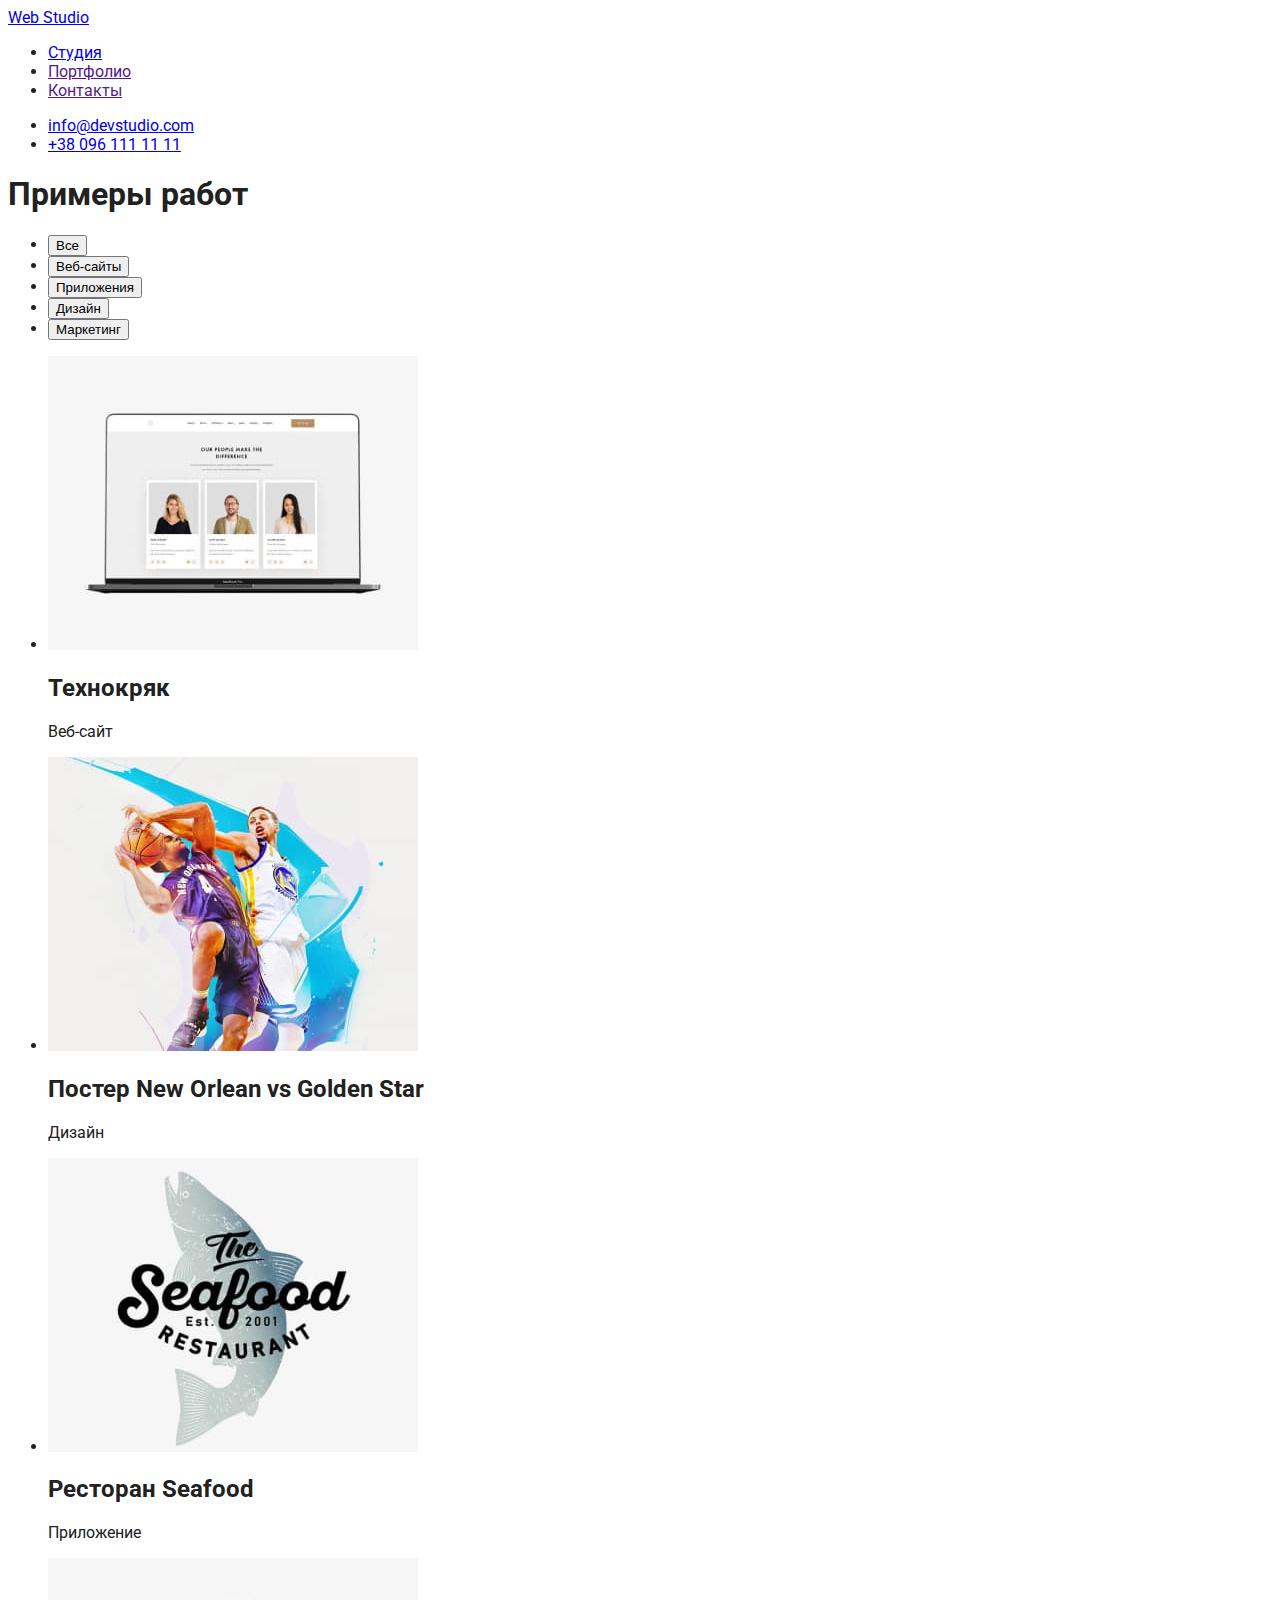
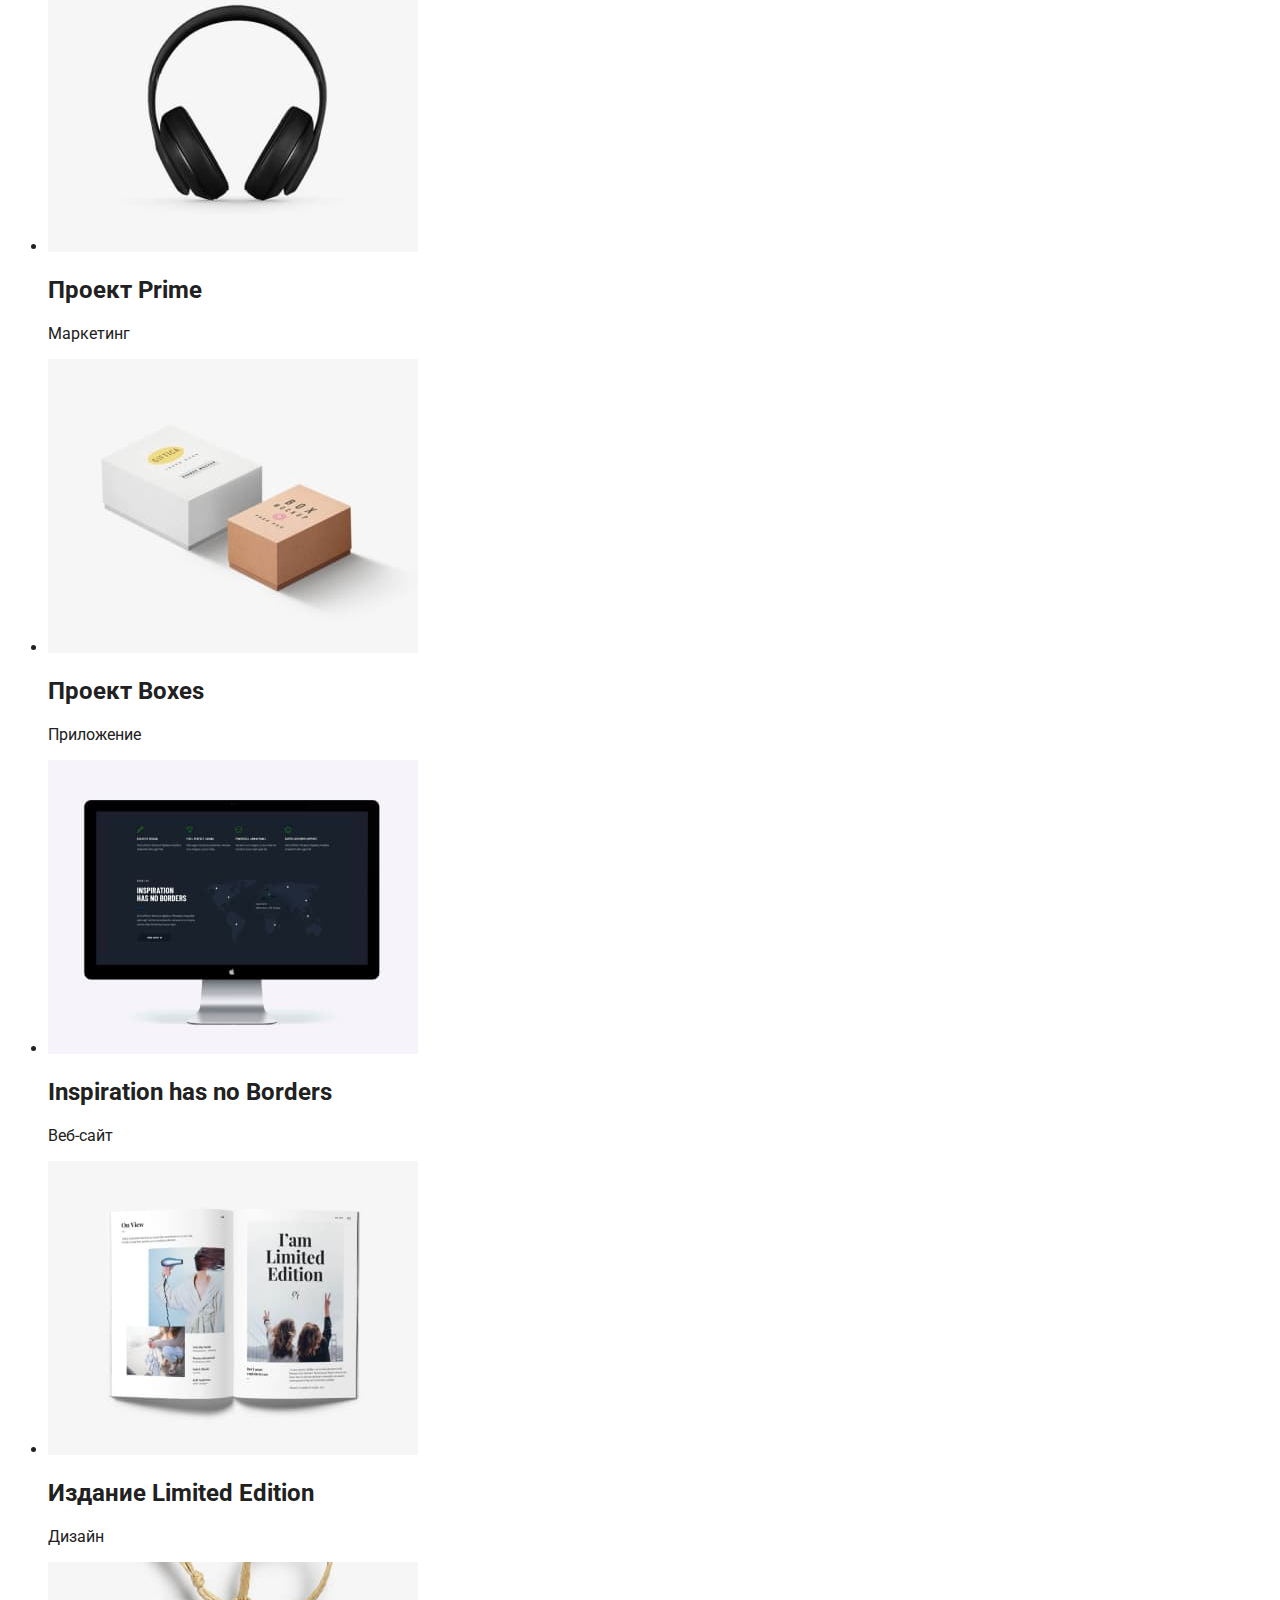
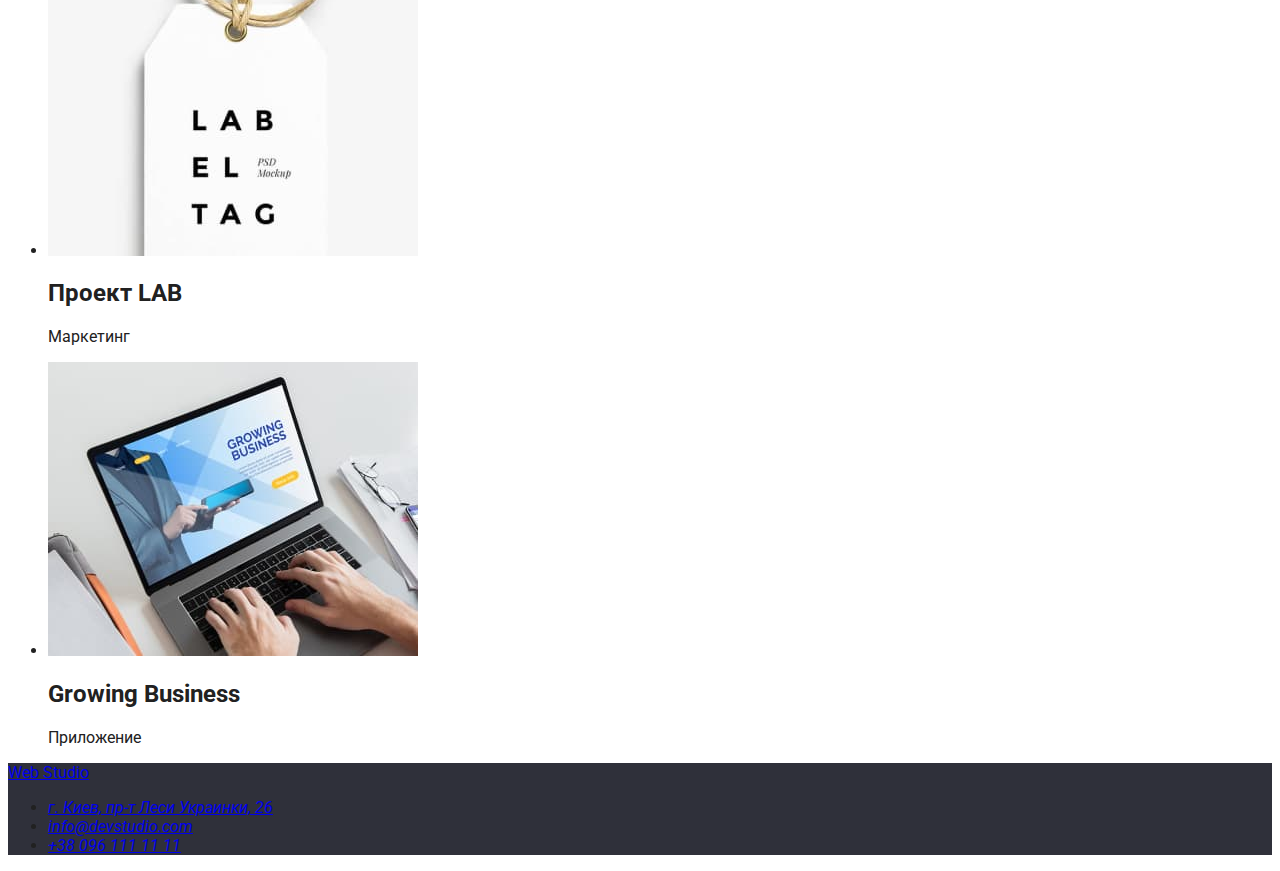
==== portfolio.html @ adce3e52 "adds portfolio.html and main css" ====
<!DOCTYPE html>
<html lang="ru">
  <head>
    <meta charset="UTF-8" />
    <meta http-equiv="X-UA-Compatible" content="IE=edge" />
    <meta name="viewport" content="width=device-width, initial-scale=1.0" />
    <title>Portfolio</title>
    <link
      href="https://fonts.googleapis.com/css2?family=Raleway:wght@700&family=Roboto:wght@400;500;700;900&display=swap"
      rel="stylesheet"
    />
    <link rel="stylesheet" href="./css/styles.css" />
  </head>
  <body>
    <header>
      <a href="./index.html">Web Studio</a>
      <nav>
        <ul>
          <li><a href="./index.html">Студия</a></li>
          <li><a href="">Портфолио</a></li>
          <li><a href="">Контакты</a></li>
        </ul>
      </nav>
      <ul>
        <li><a href="mailto:info@devstudio.com">info@devstudio.com</a></li>
        <li><a href="tel:+380961111111">+38 096 111 11 11</a></li>
      </ul>
    </header>
    <main>
      <section>
        <h1>Примеры работ</h1>
        <ul>
          <li><button type="button">Все</button></li>
          <li><button type="button">Веб-сайты</button></li>
          <li><button type="button">Приложения</button></li>
          <li><button type="button">Дизайн</button></li>
          <li><button type="button">Маркетинг</button></li>
        </ul>
        <ul>
          <li>
            <img
              src="./images/portfolio-1.jpg"
              alt="MacBook Pro с заставкой"
              width="370"
              height="294"
            />
            <h2>Технокряк</h2>
            <p>Веб-сайт</p>
          </li>
          <li>
            <img src="./images/portfolio-2.jpg" alt="Баскетбол" width="370" height="294" />
            <h2>Постер New Orlean vs Golden Star</h2>
            <p>Дизайн</p>
          </li>
          <li>
            <img
              src="./images/portfolio-3.jpg"
              alt="Логотип рыбного ресторана"
              width="370"
              height="294"
            />
            <h2>Ресторан Seafood</h2>
            <p>Приложение</p>
          </li>
          <li>
            <img src="./images/portfolio-4.jpg" alt="Наушники" width="370" height="294" />
            <h2>Проект Prime</h2>
            <p>Маркетинг</p>
          </li>
          <li>
            <img src="./images/portfolio-5.jpg" alt="Коробки" width="370" height="294" />
            <h2>Проект Boxes</h2>
            <p>Приложение</p>
          </li>
          <li>
            <img
              src="./images/portfolio-6.jpg"
              alt="iMac с заставкой сайта"
              width="370"
              height="294"
            />
            <h2>Inspiration has no Borders</h2>
            <p>Веб-сайт</p>
          </li>
          <li>
            <img src="./images/portfolio-7.jpg" alt="Открытый журнал" width="370" height="294" />
            <h2>Издание Limited Edition</h2>
            <p>Дизайн</p>
          </li>
          <li>
            <img
              src="./images/portfolio-8.jpg"
              alt="Ярлык с названием проекта"
              width="370"
              height="294"
            />
            <h2>Проект LAB</h2>
            <p>Маркетинг</p>
          </li>
          <li>
            <img
              src="./images/portfolio-9.jpg"
              alt="На столе открытый MacBook"
              width="370"
              height="294"
            />
            <h2>Growing Business</h2>
            <p>Приложение</p>
          </li>
        </ul>
      </section>
    </main>
    <footer>
      <a href="./index.html">Web Studio</a>
      <address>
        <ul>
          <li>
            <a href="https://bit.ly/3jXscTO" target="_blank" rel="noopener noreferrer"
              >г. Киев, пр-т Леси Украинки, 26</a
            >
          </li>
          <li><a href="mailto:info@devstudio.com">info@devstudio.com</a></li>
          <li><a href="tel:+380961111111">+38 096 111 11 11</a></li>
        </ul>
      </address>
    </footer>
  </body>
</html>
---- css/styles.css ----
/* font-family: 'Raleway', sans-serif;
font-family: 'Roboto', sans-serif; */

:root {
  --primary-color-text: #212121;
  --secondary-color-text: #757575;
  --dditional-color-text: #fff;
  --logo-color: #000;
  --accent-color: #2196f3;
  --footer-bgc: #2f303a;
  --header-bgc: #fff;
}
/* body */
body {
  font-family: 'Roboto', sans-serif;
  color: var(--primary-color-text);
}
/* header */
header {
  background-color: var(--header-bgc);
}

.logo,
.logo-footer {
  color: var(--logo-color);
  font-family: 'Raleway', sans-serif;
}

.logo-part,
.logo-footer-part {
  color: var(--accent-color);
}

.logo,
.logo-part,
.logo-footer,
.logo-footer-part {
  font-size: 26px;
  font-weight: 700;
  line-height: 1.19;
  letter-spacing: 0.03em;
  text-decoration: none;
}

.nav-item-a,
.contacts-item-a {
  color: var(--primary-color-text);
  font-weight: 500;
  font-size: 14px;
  line-height: 1.14;
  letter-spacing: 0.02em;
  text-decoration: none;
}

.contacts-item-a {
  color: var(--secondary-color-text);
}

.nav-item,
.contacts-item,
.address-item {
  list-style: none;
}
/* main */
.banner {
  background-color: var(--footer-bgc);
}

.header-main {
  color: var(--dditional-color-text);
  font-weight: 900;
  font-size: 44px;
  line-height: 1.36;
  text-align: center;
  letter-spacing: 0.06em;
  text-transform: uppercase;
}

/* footer */
footer {
  background-color: var(--footer-bgc);
}

.logo-footer {
  color: var(--dditional-color-text);
}

.address-item-a {
  color: var(--dditional-color-text);
  font-style: normal;
  font-size: 14px;
  line-height: 1.71;
  letter-spacing: 0.03em;
  text-decoration: none;
}

.nav-item-a:hover,
.nav-item-a:focus,
.contacts-item-a:hover,
.contacts-item-a:focus,
.address-item-a:hover,
.address-item-a:focus {
  color: var(--accent-color);
}

.tel,
.mail {
  color: rgba(255, 255, 255, 0.6);
}
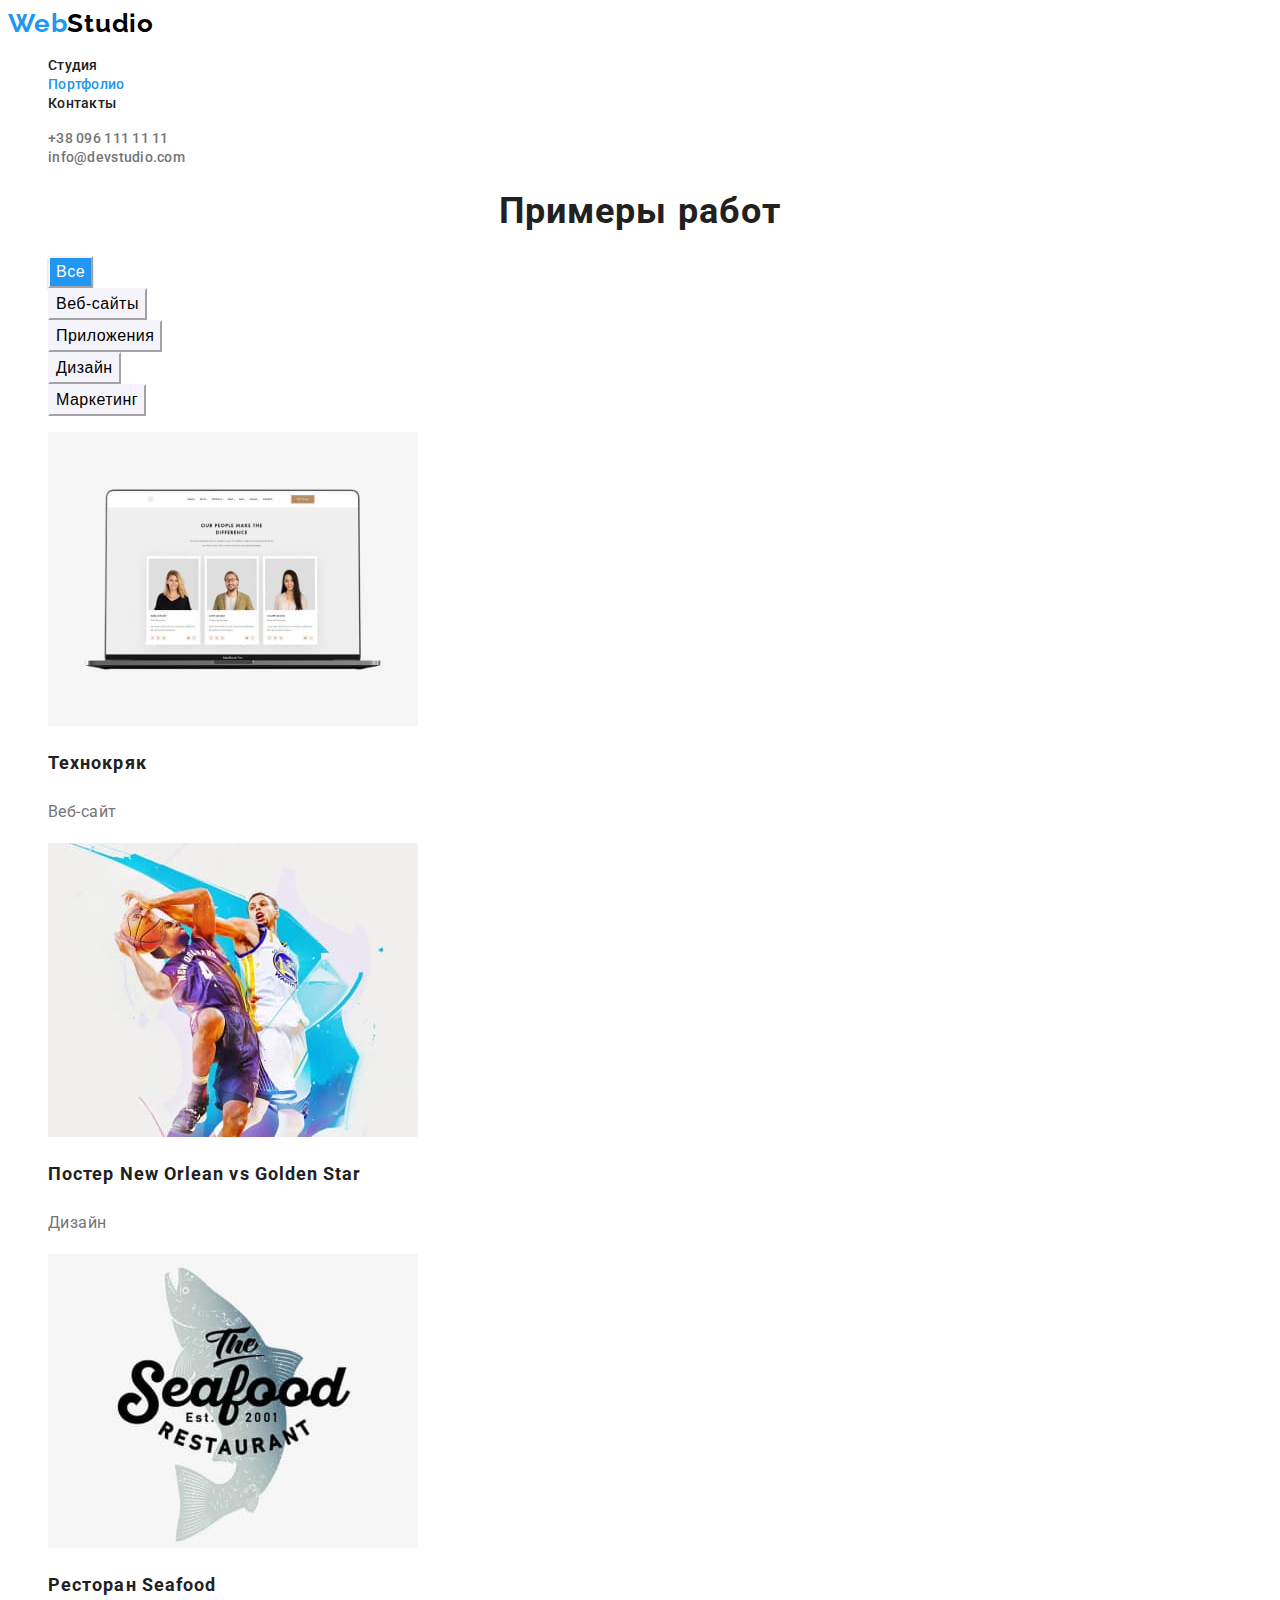
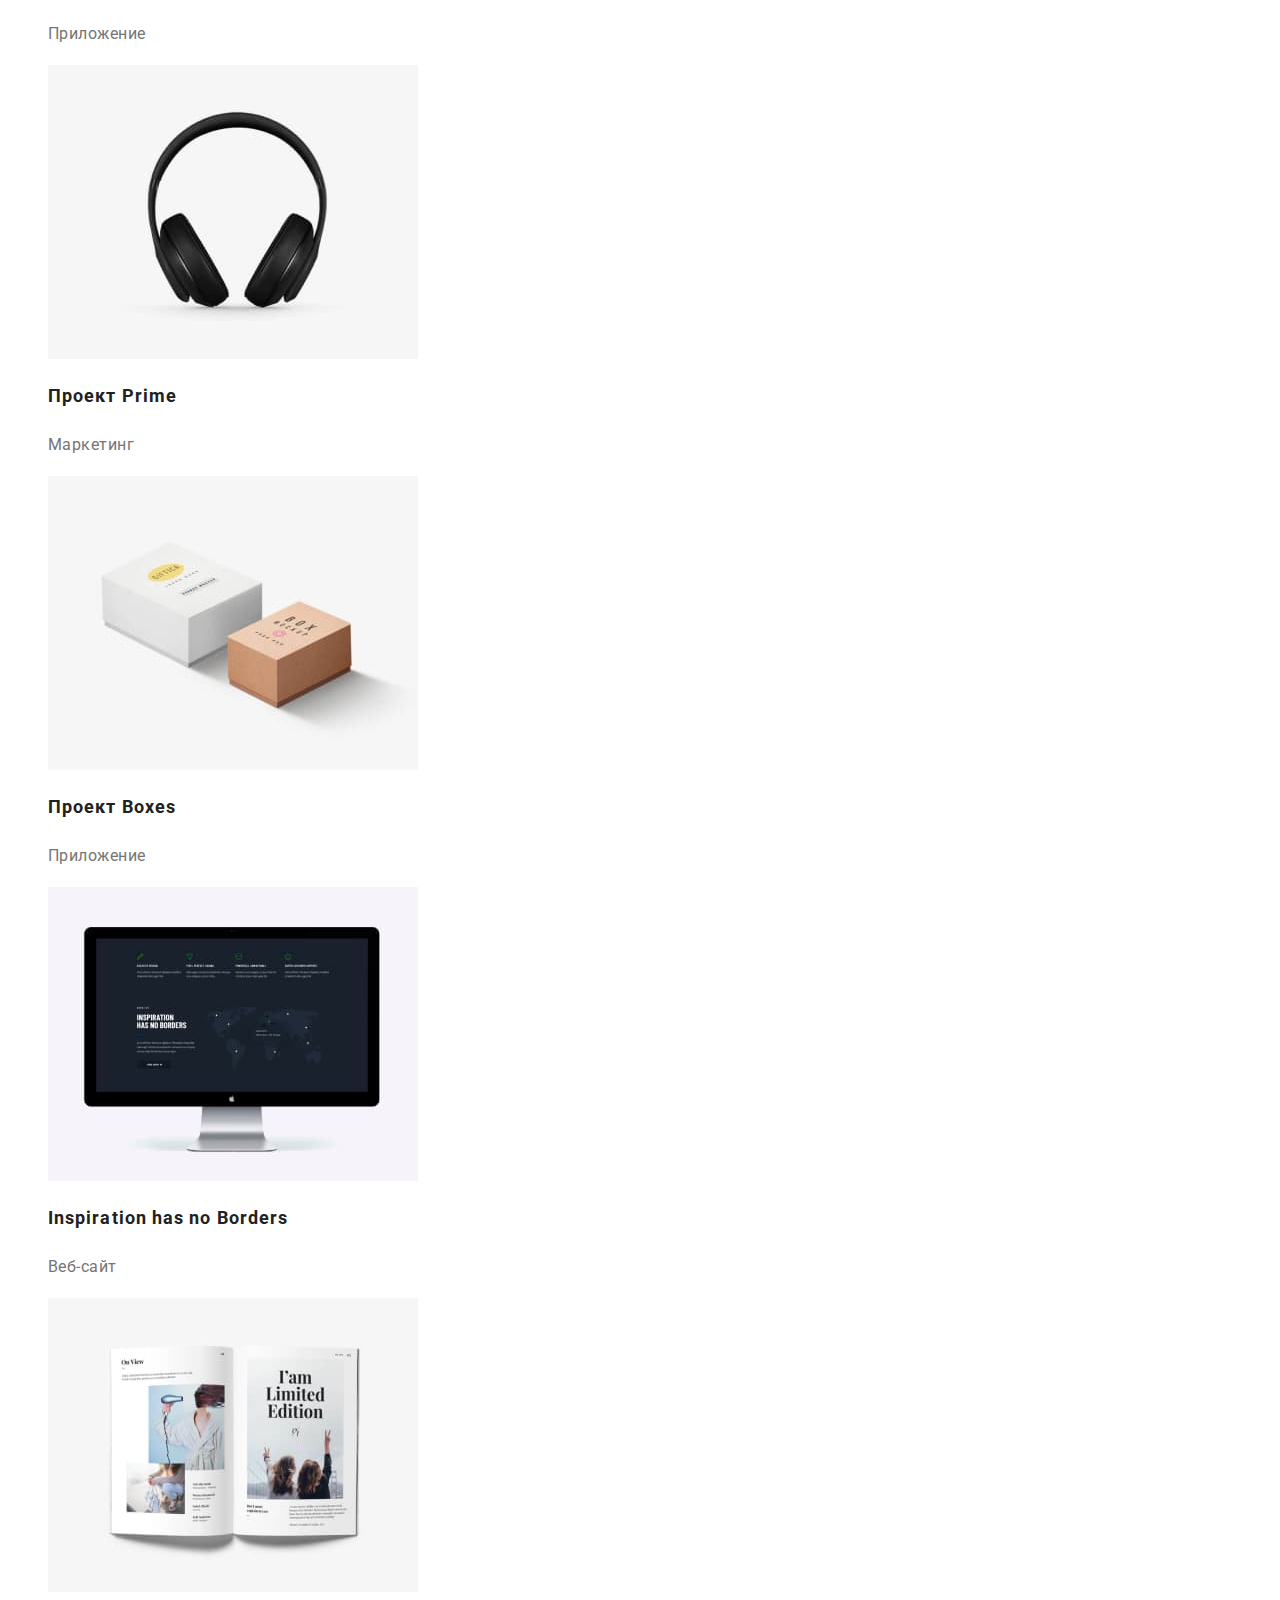
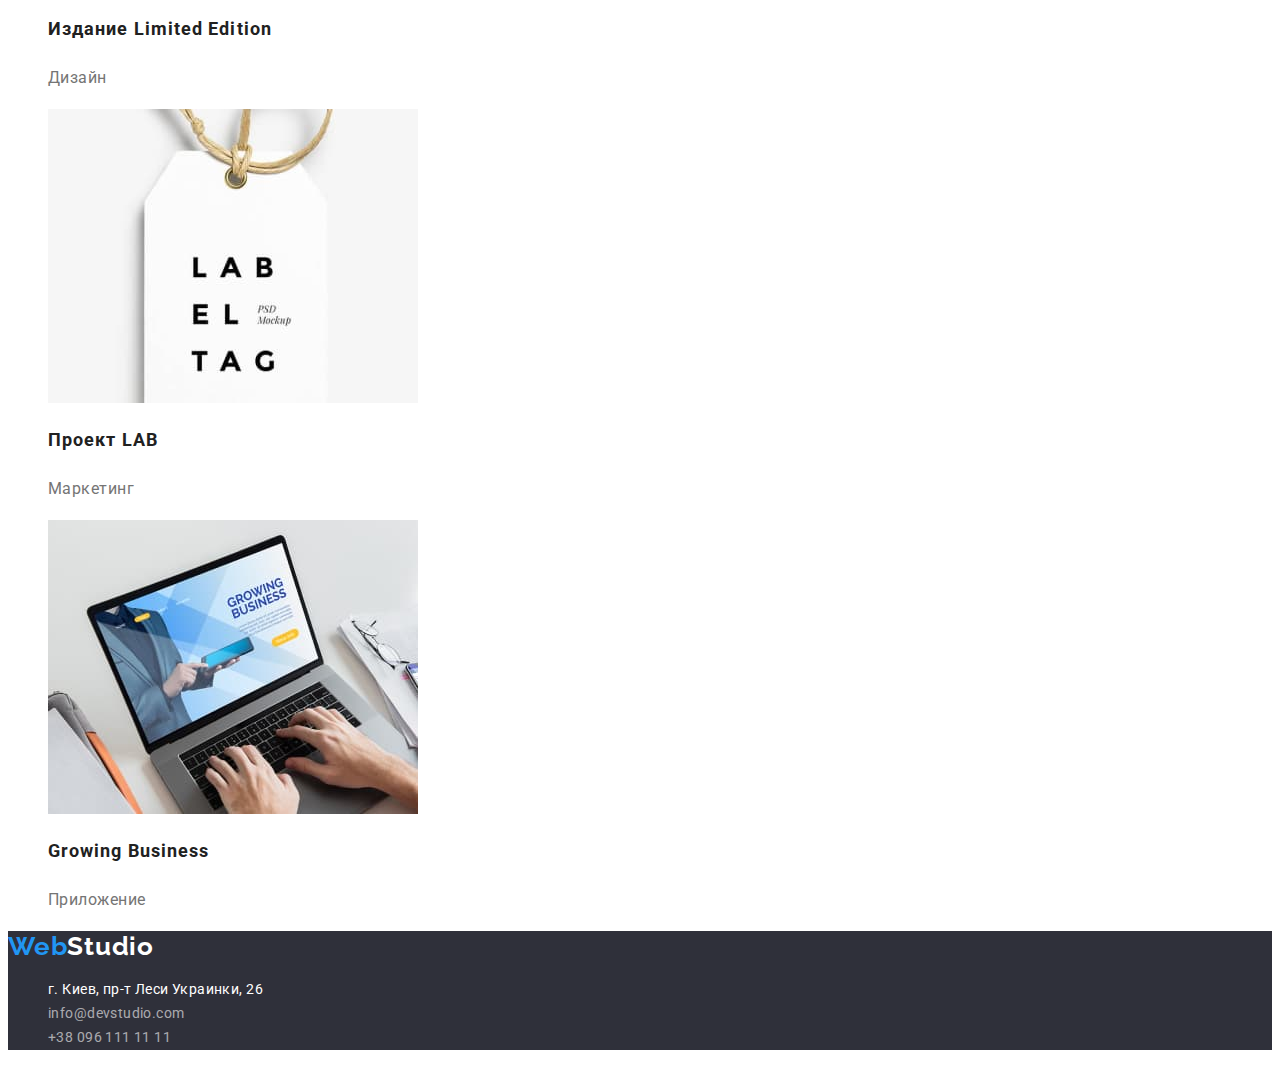
==== commit a2030766: "adds class and styles.css" ====
--- a/portfolio.html
+++ b/portfolio.html
@@ -12,115 +12,158 @@
     <link rel="stylesheet" href="./css/styles.css" />
   </head>
   <body>
-    <header>
-      <a href="./index.html">Web Studio</a>
+    <header class="header">
+      <a class="logo" href="./index.html"><span class="logo-part">Web</span>Studio</a>
       <nav>
-        <ul>
-          <li><a href="./index.html">Студия</a></li>
-          <li><a href="">Портфолио</a></li>
-          <li><a href="">Контакты</a></li>
+        <ul class="nav">
+          <li class="nav-item"><a class="nav-item-a" href="./index.html">Студия</a></li>
+          <li class="nav-item">
+            <a class="nav-item-a current" href="./portfolio.html">Портфолио</a>
+          </li>
+          <li class="nav-item"><a class="nav-item-a" href="">Контакты</a></li>
         </ul>
       </nav>
-      <ul>
-        <li><a href="mailto:info@devstudio.com">info@devstudio.com</a></li>
-        <li><a href="tel:+380961111111">+38 096 111 11 11</a></li>
+      <ul class="contacts">
+        <li class="contacts-item">
+          <a class="contacts-item-a" href="tel:+380961111111">+38 096 111 11 11</a>
+        </li>
+        <li class="contacts-item">
+          <a class="contacts-item-a" href="mailto:info@devstudio.com">info@devstudio.com</a>
+        </li>
       </ul>
     </header>
-    <main>
-      <section>
-        <h1>Примеры работ</h1>
-        <ul>
-          <li><button type="button">Все</button></li>
-          <li><button type="button">Веб-сайты</button></li>
-          <li><button type="button">Приложения</button></li>
-          <li><button type="button">Дизайн</button></li>
-          <li><button type="button">Маркетинг</button></li>
+    <main class="main">
+      <section class="works">
+        <h1 class="works-title">Примеры работ</h1>
+        <ul class="buttons">
+          <li class="buttons-item"><button class="button current" type="button">Все</button></li>
+          <li class="buttons-item"><button class="button" type="button">Веб-сайты</button></li>
+          <li class="buttons-item"><button class="button" type="button">Приложения</button></li>
+          <li class="buttons-item"><button class="button" type="button">Дизайн</button></li>
+          <li class="buttons-item"><button class="button" type="button">Маркетинг</button></li>
         </ul>
-        <ul>
-          <li>
+        <ul class="works-list">
+          <li class="works-list-item">
             <img
+              class="works-list-img"
               src="./images/portfolio-1.jpg"
               alt="MacBook Pro с заставкой"
               width="370"
               height="294"
             />
-            <h2>Технокряк</h2>
-            <p>Веб-сайт</p>
+            <h2 class="works-list-title">Технокряк</h2>
+            <p class="works-list-area">Веб-сайт</p>
           </li>
-          <li>
-            <img src="./images/portfolio-2.jpg" alt="Баскетбол" width="370" height="294" />
-            <h2>Постер New Orlean vs Golden Star</h2>
-            <p>Дизайн</p>
+          <li class="works-list-item">
+            <img
+              class="works-list-img"
+              src="./images/portfolio-2.jpg"
+              alt="Баскетбол"
+              width="370"
+              height="294"
+            />
+            <h2 class="works-list-title">Постер New Orlean vs Golden Star</h2>
+            <p class="works-list-area">Дизайн</p>
           </li>
-          <li>
+          <li class="works-list-item">
             <img
+              class="works-list-img"
               src="./images/portfolio-3.jpg"
               alt="Логотип рыбного ресторана"
               width="370"
               height="294"
             />
-            <h2>Ресторан Seafood</h2>
-            <p>Приложение</p>
+            <h2 class="works-list-title">Ресторан Seafood</h2>
+            <p class="works-list-area">Приложение</p>
           </li>
-          <li>
-            <img src="./images/portfolio-4.jpg" alt="Наушники" width="370" height="294" />
-            <h2>Проект Prime</h2>
-            <p>Маркетинг</p>
+          <li class="works-list-item">
+            <img
+              class="works-list-img"
+              src="./images/portfolio-4.jpg"
+              alt="Наушники"
+              width="370"
+              height="294"
+            />
+            <h2 class="works-list-title">Проект Prime</h2>
+            <p class="works-list-area">Маркетинг</p>
           </li>
-          <li>
-            <img src="./images/portfolio-5.jpg" alt="Коробки" width="370" height="294" />
-            <h2>Проект Boxes</h2>
-            <p>Приложение</p>
+          <li class="works-list-item">
+            <img
+              class="works-list-img"
+              src="./images/portfolio-5.jpg"
+              alt="Коробки"
+              width="370"
+              height="294"
+            />
+            <h2 class="works-list-title">Проект Boxes</h2>
+            <p class="works-list-area">Приложение</p>
           </li>
-          <li>
+          <li class="works-list-item">
             <img
+              class="works-list-img"
               src="./images/portfolio-6.jpg"
               alt="iMac с заставкой сайта"
               width="370"
               height="294"
             />
-            <h2>Inspiration has no Borders</h2>
-            <p>Веб-сайт</p>
+            <h2 class="works-list-title">Inspiration has no Borders</h2>
+            <p class="works-list-area">Веб-сайт</p>
           </li>
-          <li>
-            <img src="./images/portfolio-7.jpg" alt="Открытый журнал" width="370" height="294" />
-            <h2>Издание Limited Edition</h2>
-            <p>Дизайн</p>
+          <li class="works-list-item">
+            <img
+              class="works-list-img"
+              src="./images/portfolio-7.jpg"
+              alt="Открытый журнал"
+              width="370"
+              height="294"
+            />
+            <h2 class="works-list-title">Издание Limited Edition</h2>
+            <p class="works-list-area">Дизайн</p>
           </li>
-          <li>
+          <li class="works-list-item">
             <img
+              class="works-list-img"
               src="./images/portfolio-8.jpg"
               alt="Ярлык с названием проекта"
               width="370"
               height="294"
             />
-            <h2>Проект LAB</h2>
-            <p>Маркетинг</p>
+            <h2 class="works-list-title">Проект LAB</h2>
+            <p class="works-list-area">Маркетинг</p>
           </li>
-          <li>
+          <li class="works-list-item">
             <img
+              class="works-list-img"
               src="./images/portfolio-9.jpg"
               alt="На столе открытый MacBook"
               width="370"
               height="294"
             />
-            <h2>Growing Business</h2>
-            <p>Приложение</p>
+            <h2 class="works-list-title">Growing Business</h2>
+            <p class="works-list-area">Приложение</p>
           </li>
         </ul>
       </section>
     </main>
-    <footer>
-      <a href="./index.html">Web Studio</a>
+    <footer class="footer">
+      <a class="logo-footer" href="./index.html"><span class="logo-footer-part">Web</span>Studio</a>
       <address>
-        <ul>
-          <li>
-            <a href="https://bit.ly/3jXscTO" target="_blank" rel="noopener noreferrer"
+        <ul class="address">
+          <li class="address-item">
+            <a
+              class="address-item-a"
+              href="https://bit.ly/3jXscTO"
+              target="_blank"
+              rel="noopener noreferrer"
               >г. Киев, пр-т Леси Украинки, 26</a
             >
           </li>
-          <li><a href="mailto:info@devstudio.com">info@devstudio.com</a></li>
-          <li><a href="tel:+380961111111">+38 096 111 11 11</a></li>
+          <li class="address-item">
+            <a class="address-item-a tel" href="mailto:info@devstudio.com">info@devstudio.com</a>
+          </li>
+          <li class="address-item">
+            <a class="address-item-a mail" href="tel:+380961111111">+38 096 111 11 11</a>
+          </li>
         </ul>
       </address>
     </footer>
--- a/css/styles.css
+++ b/css/styles.css
@@ -7,6 +7,8 @@
   --dditional-color-text: #fff;
   --logo-color: #000;
   --accent-color: #2196f3;
+  --hover-button: #188ce8;
+  --button-bgc: #f5f4fa;
   --footer-bgc: #2f303a;
   --header-bgc: #fff;
 }
@@ -16,7 +18,7 @@
   color: var(--primary-color-text);
 }
 /* header */
-header {
+.header {
   background-color: var(--header-bgc);
 }
 
@@ -52,6 +54,10 @@
   text-decoration: none;
 }
 
+.nav-item-a.current {
+  color: var(--accent-color);
+}
+
 .contacts-item-a {
   color: var(--secondary-color-text);
 }
@@ -61,7 +67,8 @@
 .address-item {
   list-style: none;
 }
-/* main */
+
+/* index.html-main */
 .banner {
   background-color: var(--footer-bgc);
 }
@@ -76,8 +83,120 @@
   text-transform: uppercase;
 }
 
+.header-button {
+  background-color: var(--accent-color);
+  color: var(--dditional-color-text);
+  border-color: var(--accent-color);
+  font-weight: 700;
+  font-size: 16px;
+  line-height: 1.88;
+  display: flex;
+  align-items: center;
+  text-align: center;
+  letter-spacing: 0.06em;
+  cursor: pointer;
+}
+
+.header-button:hover,
+.header-button:focus {
+  background-color: var(--hover-button);
+  box-shadow: 0px 4px 4px rgba(0, 0, 0, 0.15);
+}
+
+.header-second,
+.works-title {
+  font-weight: 700;
+  font-size: 36px;
+  line-height: 1.17;
+  text-align: center;
+  letter-spacing: 0.03em;
+}
+
+.benefits-list,
+.work-list,
+.team-list,
+.works-list {
+  list-style: none;
+}
+
+.benefits-header {
+  font-weight: 700;
+  font-size: 14px;
+  line-height: 1.14;
+  letter-spacing: 0.03em;
+  text-transform: uppercase;
+}
+
+.benefits-description {
+  color: var(--secondary-color-text);
+  font-size: 14px;
+  line-height: 1.71;
+  letter-spacing: 0.03em;
+}
+
+.team-list-name {
+  font-weight: 500;
+  font-size: 16px;
+  line-height: 1/18;
+  text-align: center;
+  letter-spacing: 0.03em;
+}
+
+.team-list-post {
+  color: var(--secondary-color-text);
+  font-size: 16px;
+  line-height: 1.18;
+  text-align: center;
+  letter-spacing: 0.03em;
+}
+
+/* portfolio.html-main*/
+
+.buttons {
+  list-style: none;
+}
+
+.button {
+  background-color: var(--button-bgc);
+  border-color: var(--button-bgc);
+  font-weight: 500;
+  font-size: 16px;
+  line-height: 1.62;
+  text-align: center;
+  letter-spacing: 0.03em;
+}
+
+.button:hover,
+.button:focus {
+  color: var(--dditional-color-text);
+  background-color: var(--hover-button);
+}
+
+.button:active,
+.button.current {
+  color: var(--dditional-color-text);
+  background-color: var(--accent-color);
+  box-shadow: 0px 3px 1px rgba(0, 0, 0, 0.1), 0px 1px 2px rgba(0, 0, 0, 0.08),
+    0px 2px 2px rgba(0, 0, 0, 0.12);
+}
+
+.works-list-title {
+  font-weight: 700;
+  font-size: 18px;
+  line-height: 2;
+  letter-spacing: 0.06em;
+}
+
+.works-list-area {
+  color: var(--secondary-color-text);
+  font-weight: 400;
+  font-size: 16px;
+  line-height: 1.88;
+  letter-spacing: 0.03em;
+}
+
 /* footer */
-footer {
+.footer {
   background-color: var(--footer-bgc);
 }
 
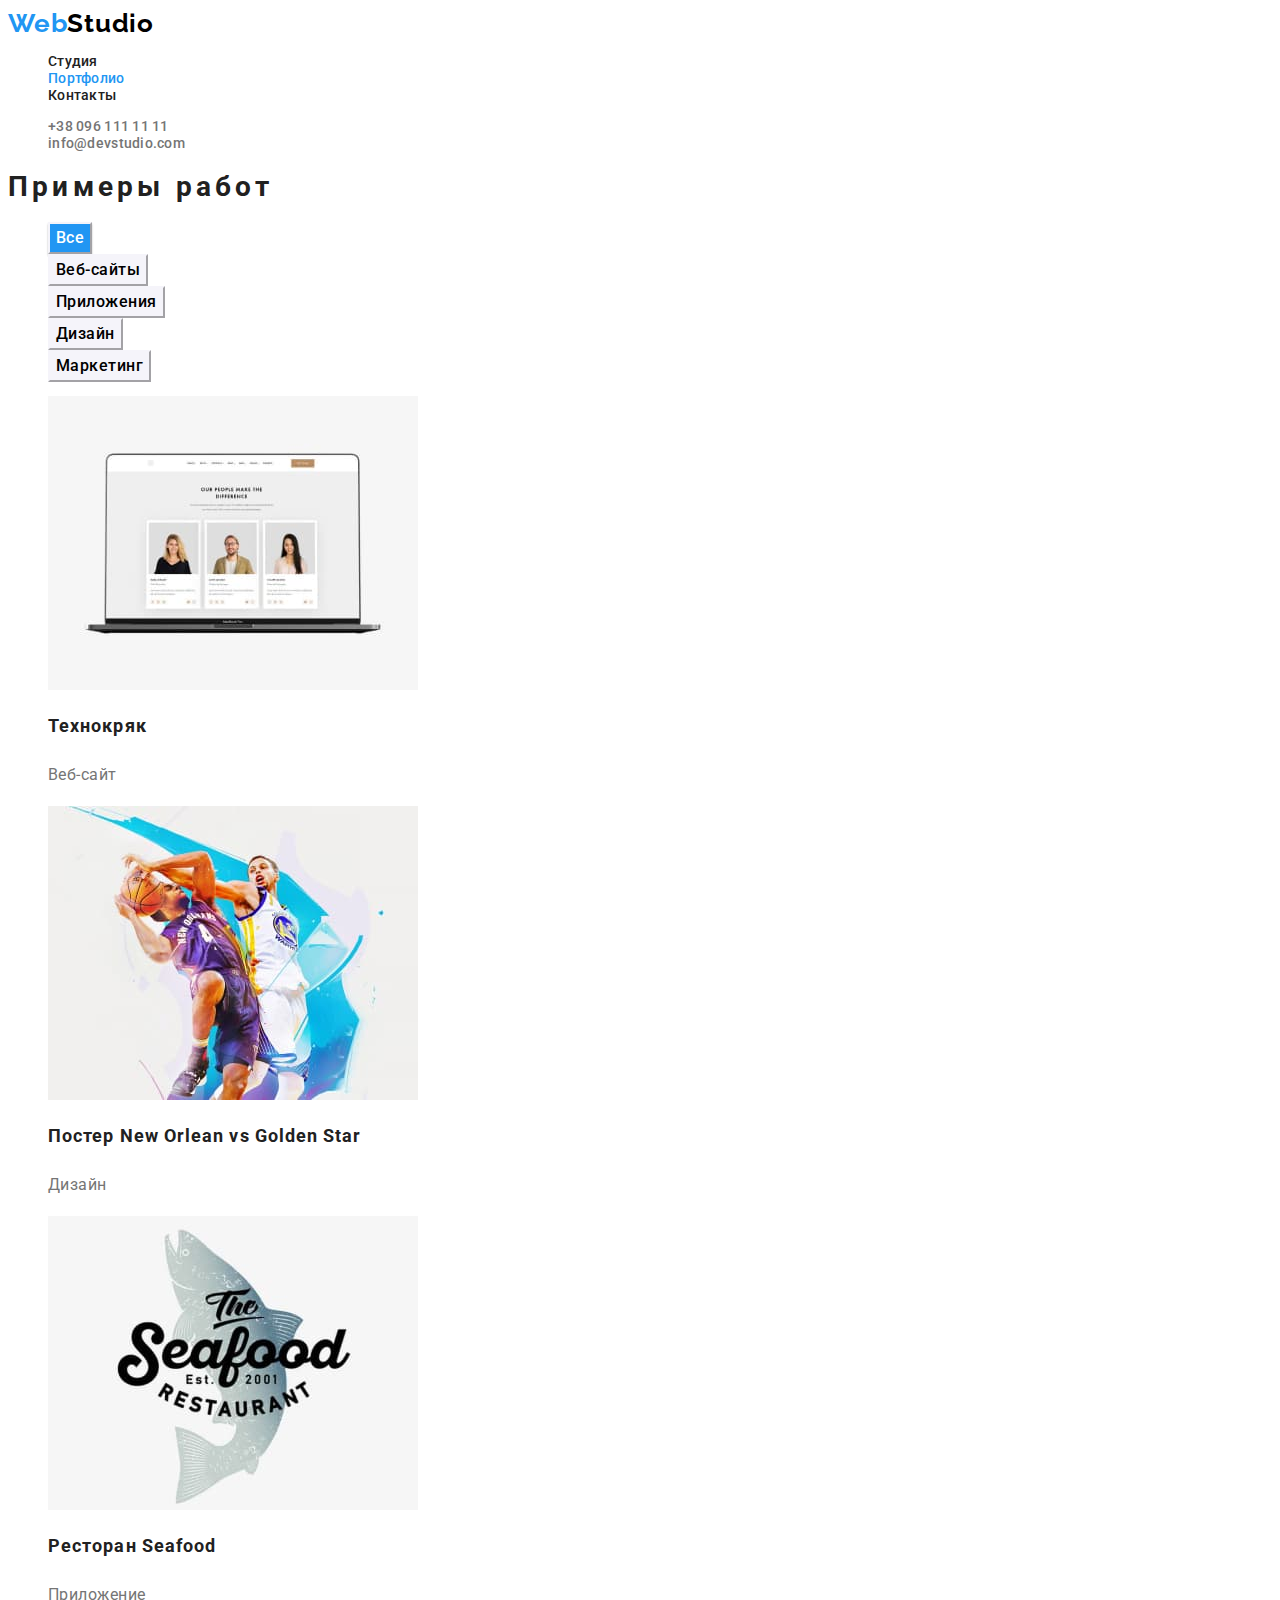
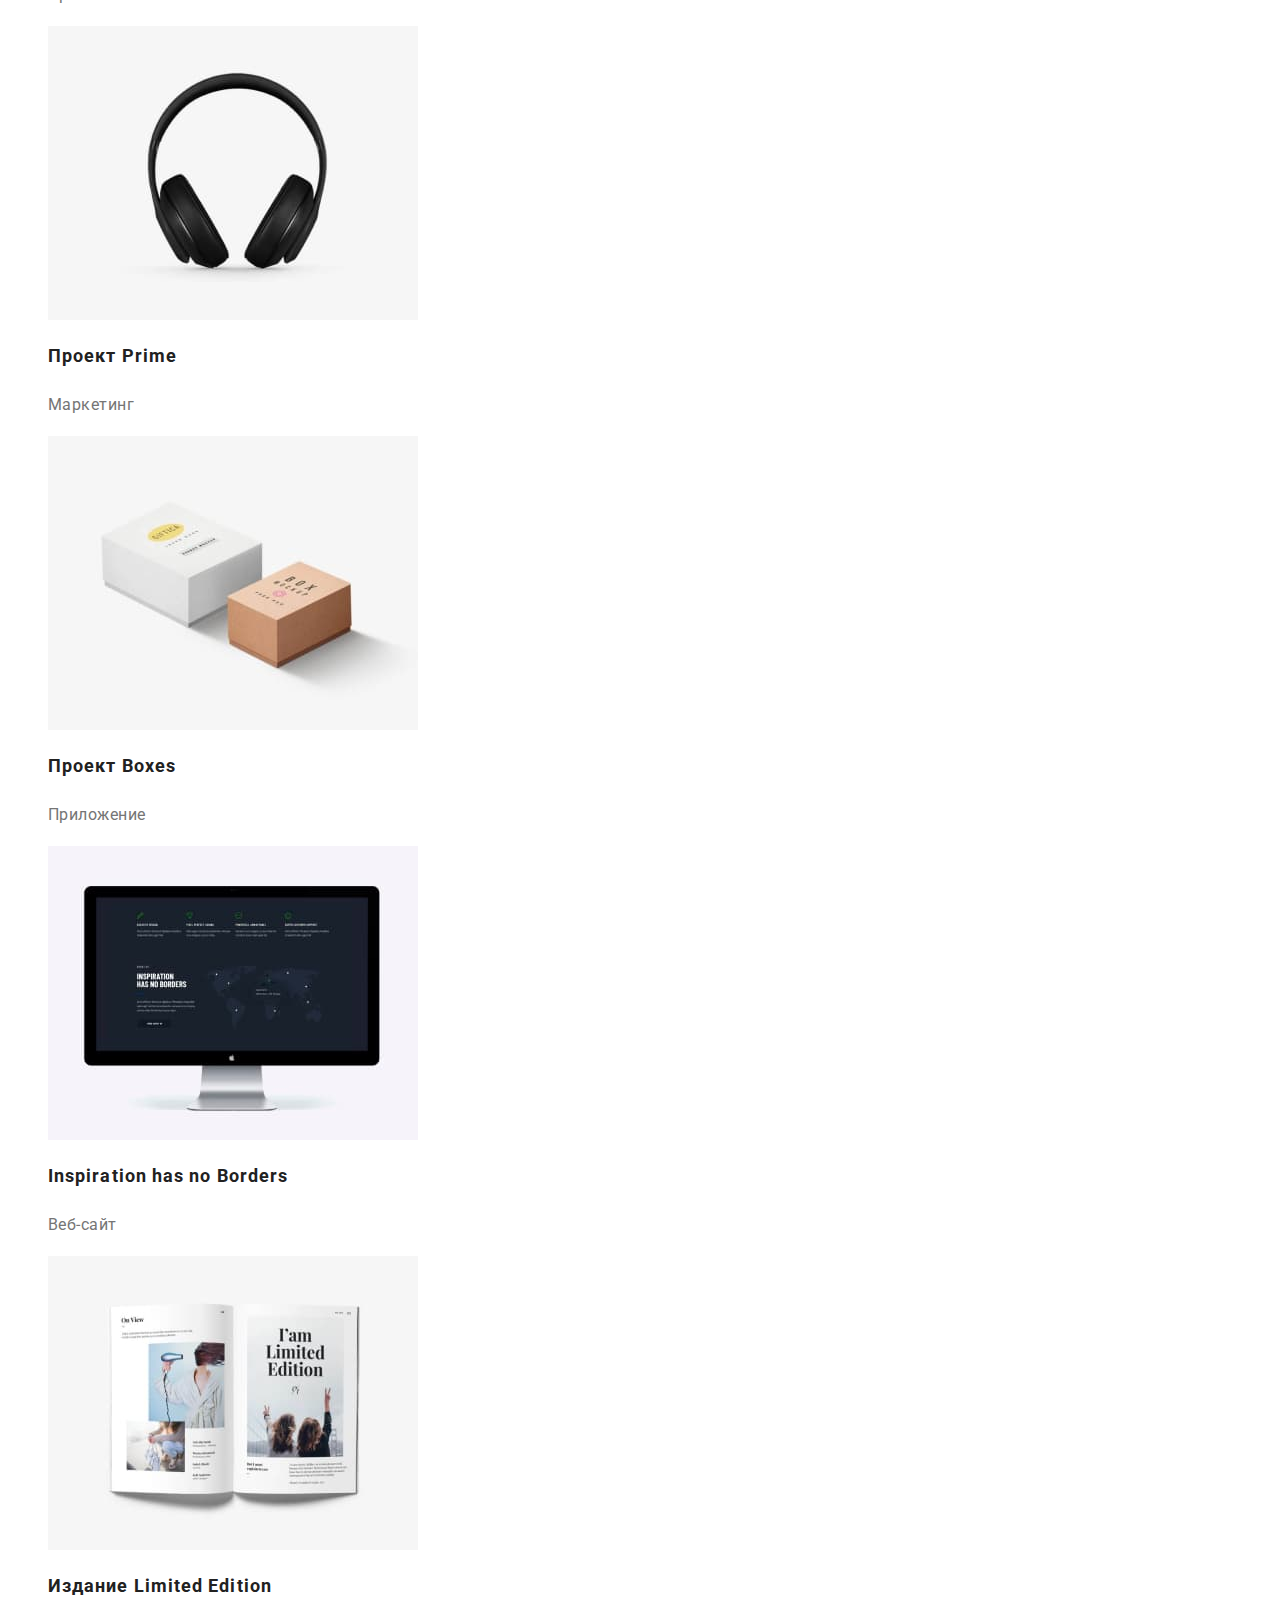
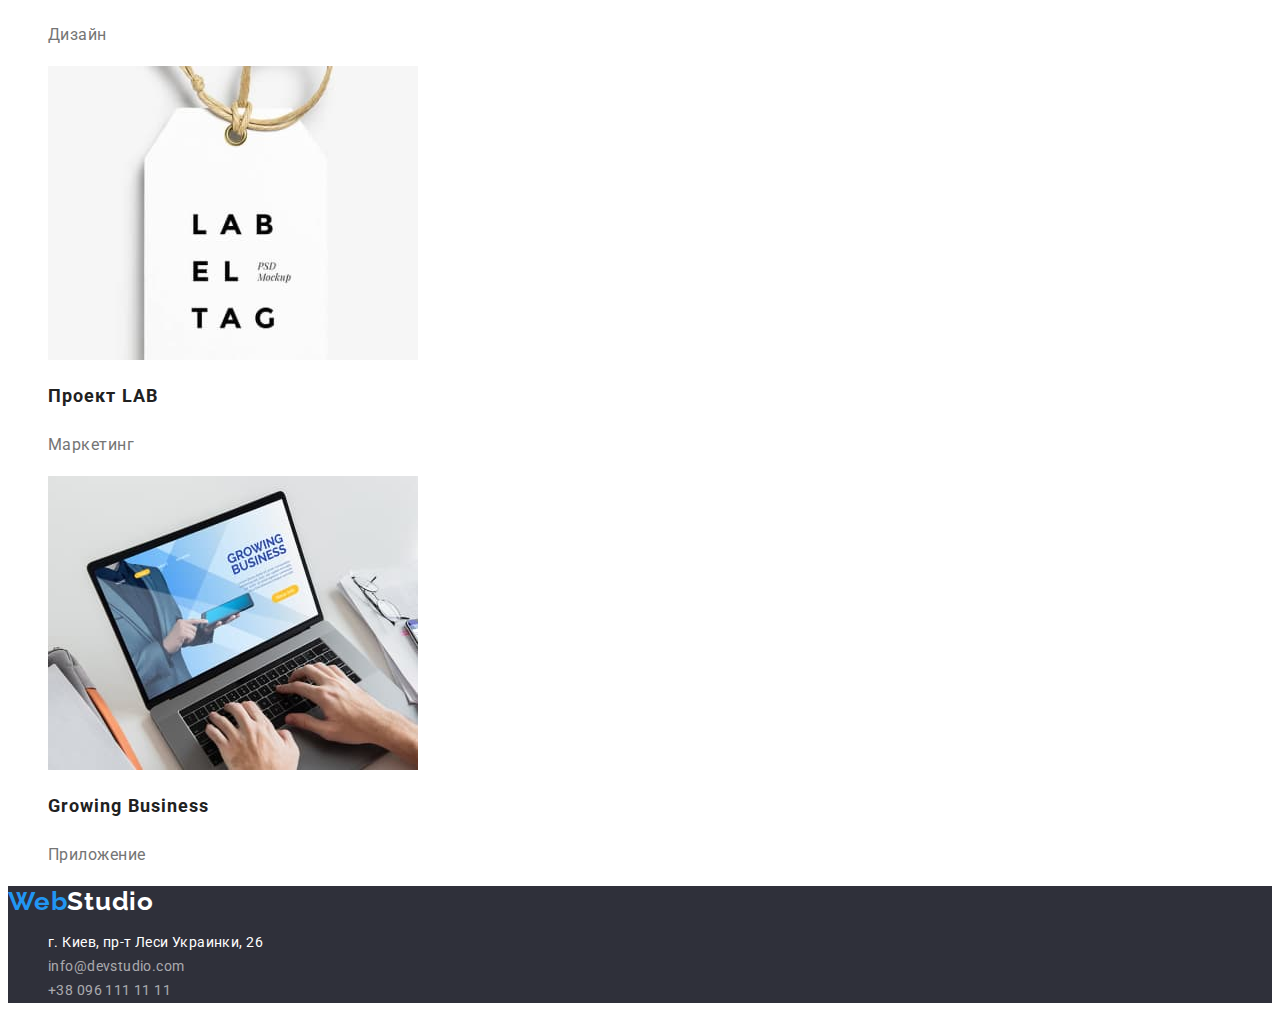
==== commit 25fc1b44: "fix classes and css styles" ====
--- a/portfolio.html
+++ b/portfolio.html
@@ -12,26 +12,29 @@
     <link rel="stylesheet" href="./css/styles.css" />
   </head>
   <body>
+    <!--HEADER-->
     <header class="header">
       <a class="logo" href="./index.html"><span class="logo-part">Web</span>Studio</a>
       <nav>
         <ul class="nav">
-          <li class="nav-item"><a class="nav-item-a" href="./index.html">Студия</a></li>
+          <li class="nav-item"><a class="nav-item-link" href="./index.html">Студия</a></li>
           <li class="nav-item">
-            <a class="nav-item-a current" href="./portfolio.html">Портфолио</a>
+            <a class="nav-item-link current" href="./portfolio.html">Портфолио</a>
           </li>
-          <li class="nav-item"><a class="nav-item-a" href="">Контакты</a></li>
+          <li class="nav-item"><a class="nav-item-link" href="">Контакты</a></li>
         </ul>
       </nav>
       <ul class="contacts">
         <li class="contacts-item">
-          <a class="contacts-item-a" href="tel:+380961111111">+38 096 111 11 11</a>
+          <a class="contacts-item-link" href="tel:+380961111111">+38 096 111 11 11</a>
         </li>
         <li class="contacts-item">
-          <a class="contacts-item-a" href="mailto:info@devstudio.com">info@devstudio.com</a>
+          <a class="contacts-item-link" href="mailto:info@devstudio.com">info@devstudio.com</a>
         </li>
       </ul>
     </header>
+
+    <!--MAIN-->
     <main class="main">
       <section class="works">
         <h1 class="works-title">Примеры работ</h1>
@@ -145,13 +148,15 @@
         </ul>
       </section>
     </main>
+
+    <!--FOOTER-->
     <footer class="footer">
       <a class="logo-footer" href="./index.html"><span class="logo-footer-part">Web</span>Studio</a>
-      <address>
-        <ul class="address">
+      <address class="address">
+        <ul class="address-list">
           <li class="address-item">
             <a
-              class="address-item-a"
+              class="address-item-link"
               href="https://bit.ly/3jXscTO"
               target="_blank"
               rel="noopener noreferrer"
@@ -159,10 +164,10 @@
             >
           </li>
           <li class="address-item">
-            <a class="address-item-a tel" href="mailto:info@devstudio.com">info@devstudio.com</a>
+            <a class="address-item-link tel" href="mailto:info@devstudio.com">info@devstudio.com</a>
           </li>
           <li class="address-item">
-            <a class="address-item-a mail" href="tel:+380961111111">+38 096 111 11 11</a>
+            <a class="address-item-link mail" href="tel:+380961111111">+38 096 111 11 11</a>
           </li>
         </ul>
       </address>
--- a/css/styles.css
+++ b/css/styles.css
@@ -4,28 +4,35 @@
 :root {
   --primary-color-text: #212121;
   --secondary-color-text: #757575;
-  --dditional-color-text: #fff;
-  --logo-color: #000;
+  --additional-color-text: #ffffff;
+  --hero-title-color: #ffffff;
+  --logo-color: #000000;
   --accent-color: #2196f3;
   --hover-button: #188ce8;
+  --main-bgc-color: #ffffff;
+  --additional-bgc-color: #f5f4fa;
   --button-bgc: #f5f4fa;
   --footer-bgc: #2f303a;
-  --header-bgc: #fff;
-}
-/* body */
+  --hero-bgc: #2f303a;
+}
+/* BODY */
 body {
   font-family: 'Roboto', sans-serif;
+  font-size: 14px;
+  letter-spacing: 0.3em;
+
   color: var(--primary-color-text);
-}
-/* header */
-.header {
-  background-color: var(--header-bgc);
+  background-color: var(--main-bgc-color);
+}
+
+.hero {
+  background-color: var(--main-bgc-color);
 }
 
 .logo,
 .logo-footer {
+  font-family: 'Raleway', sans-serif;
   color: var(--logo-color);
-  font-family: 'Raleway', sans-serif;
 }
 
 .logo-part,
@@ -44,21 +51,21 @@
   text-decoration: none;
 }
 
-.nav-item-a,
-.contacts-item-a {
-  color: var(--primary-color-text);
+.nav-item-link,
+.contacts-item-link {
   font-weight: 500;
-  font-size: 14px;
   line-height: 1.14;
   letter-spacing: 0.02em;
   text-decoration: none;
-}
-
-.nav-item-a.current {
+
+  color: var(--primary-color-text);
+}
+
+.nav-item-link.current {
   color: var(--accent-color);
 }
 
-.contacts-item-a {
+.contacts-item-link {
   color: var(--secondary-color-text);
 }
 
@@ -68,25 +75,23 @@
   list-style: none;
 }
 
-/* index.html-main */
-.banner {
-  background-color: var(--footer-bgc);
-}
-
-.header-main {
-  color: var(--dditional-color-text);
+/* INDEX.HTML */
+.hero {
+  background-color: var(--hero-bgc);
+}
+
+.hero-title {
   font-weight: 900;
   font-size: 44px;
   line-height: 1.36;
   text-align: center;
   letter-spacing: 0.06em;
   text-transform: uppercase;
-}
-
-.header-button {
-  background-color: var(--accent-color);
-  color: var(--dditional-color-text);
-  border-color: var(--accent-color);
+  color: var(--hero-title-color);
+}
+
+.hero-button {
+  font-family: inherit;
   font-weight: 700;
   font-size: 16px;
   line-height: 1.88;
@@ -95,21 +100,38 @@
   text-align: center;
   letter-spacing: 0.06em;
   cursor: pointer;
-}
-
-.header-button:hover,
-.header-button:focus {
+
+  background-color: var(--accent-color);
+  color: var(--additional-color-text);
+  border-color: var(--accent-color);
+}
+
+.hero-button:hover,
+.hero-button:focus {
   background-color: var(--hover-button);
   box-shadow: 0px 4px 4px rgba(0, 0, 0, 0.15);
 }
 
-.header-second,
-.works-title {
+.header-second {
   font-weight: 700;
   font-size: 36px;
   line-height: 1.17;
   text-align: center;
   letter-spacing: 0.03em;
+}
+
+.header-second.benefits-title {
+  position: absolute;
+  width: 1px;
+  height: 1px;
+  margin: -1px;
+  border: 0;
+  padding: 0;
+
+  white-space: nowrap;
+  clip-path: inset(100%);
+  clip: rect(0 0 0 0);
+  overflow: hidden;
 }
 
 .benefits-list,
@@ -128,18 +150,26 @@
 }
 
 .benefits-description {
-  color: var(--secondary-color-text);
   font-size: 14px;
   line-height: 1.71;
   letter-spacing: 0.03em;
+  color: var(--secondary-color-text);
+}
+
+.team {
+  background-color: var(--additional-bgc-color);
 }
 
 .team-list-name {
   font-weight: 500;
   font-size: 16px;
-  line-height: 1/18;
-  text-align: center;
-  letter-spacing: 0.03em;
+  line-height: 1.18;
+  text-align: center;
+  letter-spacing: 0.03em;
+}
+
+.team-list-item {
+  background-color: var(--header-bgc);
 }
 
 .team-list-post {
@@ -150,31 +180,32 @@
   letter-spacing: 0.03em;
 }
 
-/* portfolio.html-main*/
+/* PORTFOLIO.HTML */
 
 .buttons {
   list-style: none;
 }
 
 .button {
+  font-family: inherit;
+  font-weight: 500;
+  font-size: 16px;
+  line-height: 1.62;
+  text-align: center;
+  letter-spacing: 0.03em;
   background-color: var(--button-bgc);
   border-color: var(--button-bgc);
-  font-weight: 500;
-  font-size: 16px;
-  line-height: 1.62;
-  text-align: center;
-  letter-spacing: 0.03em;
 }
 
 .button:hover,
 .button:focus {
-  color: var(--dditional-color-text);
+  color: var(--additional-color-text);
   background-color: var(--hover-button);
 }
 
 .button:active,
 .button.current {
-  color: var(--dditional-color-text);
+  color: var(--additional-color-text);
   background-color: var(--accent-color);
   box-shadow: 0px 3px 1px rgba(0, 0, 0, 0.1), 0px 1px 2px rgba(0, 0, 0, 0.08),
     0px 2px 2px rgba(0, 0, 0, 0.12);
@@ -189,36 +220,35 @@
 
 .works-list-area {
   color: var(--secondary-color-text);
-  font-weight: 400;
   font-size: 16px;
   line-height: 1.88;
   letter-spacing: 0.03em;
 }
 
-/* footer */
+/* FOOTER */
 .footer {
   background-color: var(--footer-bgc);
 }
 
 .logo-footer {
-  color: var(--dditional-color-text);
-}
-
-.address-item-a {
-  color: var(--dditional-color-text);
+  color: var(--additional-color-text);
+}
+
+.address-item-link {
   font-style: normal;
   font-size: 14px;
   line-height: 1.71;
   letter-spacing: 0.03em;
   text-decoration: none;
-}
-
-.nav-item-a:hover,
-.nav-item-a:focus,
-.contacts-item-a:hover,
-.contacts-item-a:focus,
-.address-item-a:hover,
-.address-item-a:focus {
+  color: var(--additional-color-text);
+}
+
+.nav-item-link:hover,
+.nav-item-link:focus,
+.contacts-item-link:hover,
+.contacts-item-link:focus,
+.address-item-link:hover,
+.address-item-link:focus {
   color: var(--accent-color);
 }
 
